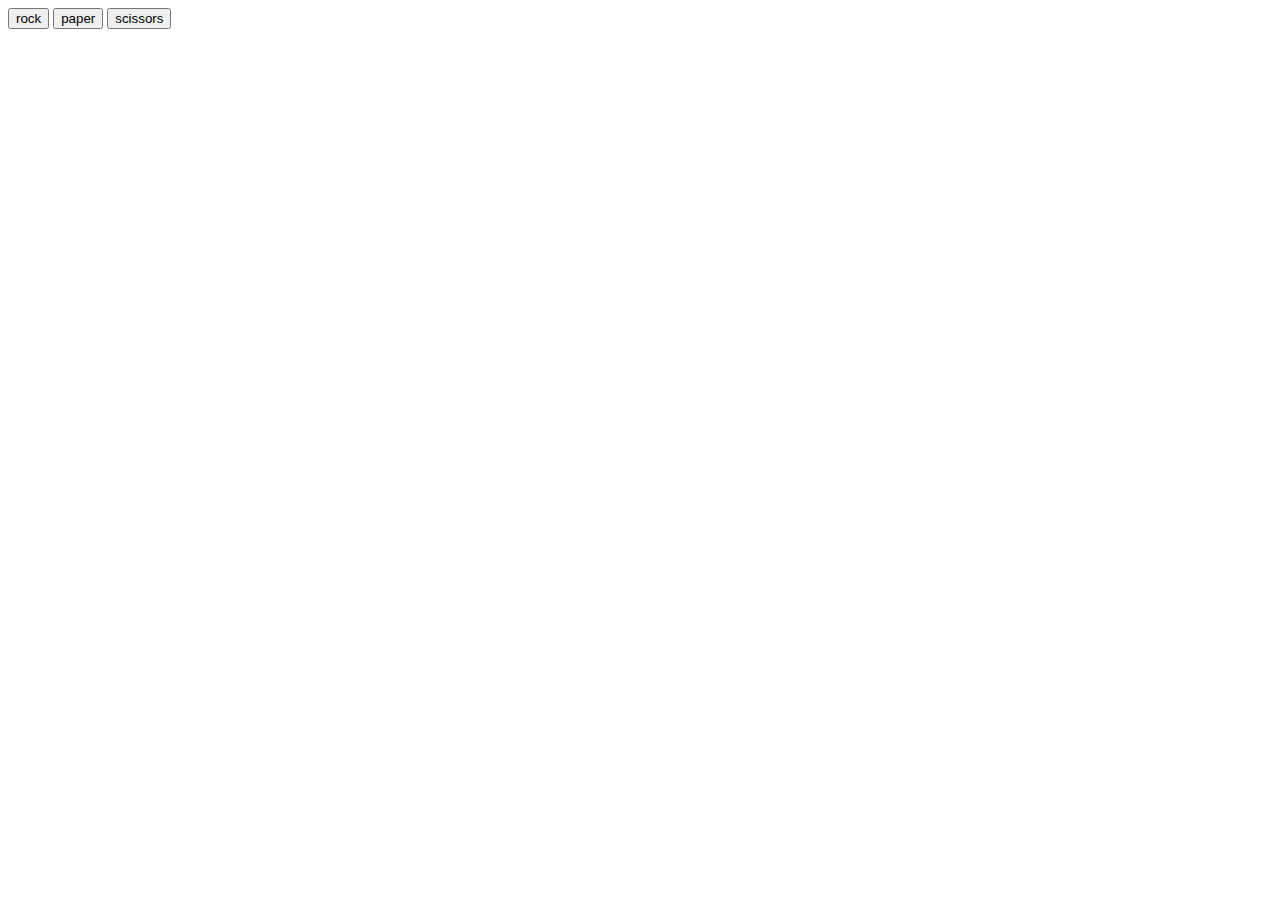
==== index.html @ a650ae30 "added buttons" ====
<!DOCTYPE html>
<html>
 <head>
     <link rel="stylesheet" href="styles.css">
     <title>Rock, Papers, Scissors</title>
 </head>
 <body>
     <button id='rock' onclick='playRound(rock.innerHTML)'class='pSelection' type='button'>rock</button>
     <button id='paper'onclick='playRound(paper.innerHTML)'class='pSelection' type='button'>paper</button>
     <button id='scissors'onclick='playRound(scissors.innerHTML)' class='pSelection' type='button'>scissors</button>
     <script>
        var computerScore = 0;
        var userScore = 0;
        
    


        
         const rock = document.querySelector('#rock'); //calls the buttons individually
         const paper = document.querySelector('#paper');
         const scissors = document.querySelector('#scissors');
         var buttons = document.querySelectorAll('.pSelection');//Calls ALL the buttons (player selection)

         function playRound(playerSelection){ // compares values.
         var myArray = ['rock', 'paper', 'scissors']; 
         var computerSelection = myArray[Math.random() * myArray.length | 0]; // gets a random value out of RPS. 
         var playCapitalized = computerSelection.charAt(0).toUpperCase() + computerSelection.slice(1); 
         
         var draw = "Computer chose: " + playCapitalized + ". It's a draw."+ " " ;
         var lose = "Computer chose: " + playCapitalized + ". You've lost!" + " ";
         var win = "Computer chose: " + playCapitalized + ". You've won!" + " "; 

            if (playerSelection == 'rock') {
                if (computerSelection == 'rock'){
                     result = draw + "Computer: " + computerScore + ' ' + 'You: ' + userScore ;
                }
                else if (computerSelection == 'paper') {  
                   result = lose + "Computer: " + (++computerScore) + ' ' + 'You: ' + userScore ;
                }
                else {
                   result = win + "Computer: " + computerScore + ' ' + 'You: ' + (++userScore);
                }
                alert(result);
             }

            else if (playerSelection == 'paper') {
                    if (computerSelection == 'paper'){
                      result = draw + "Computer: " + computerScore + ' ' + 'You: ' + userScore ;
                    }
                else if (computerSelection == 'scissors') {
                     result = lose + "Computer: " + (++computerScore) + ' ' + 'You: ' + userScore ;
                    }
                else {
                      result = win + "Computer: " + computerScore + ' ' + 'You: ' + (++userScore);
                }
                 alert(result);
                }
            
            else if (playerSelection == 'scissors') {
                if (computerSelection == 'scissors') {
                    result = draw + "Computer: " + computerScore + ' ' + 'You: ' + userScore ;
                    }
                else if (computerSelection == 'rock') {    
                     result = lose + "Computer: " + (++computerScore) + ' ' + 'You: ' + userScore ;
                }
                else {
                      result = win + "Computer: " + computerScore + ' ' + 'You: ' + (++userScore);
                }
                 alert(result);
              }
            
            else {
                alert("That's not a valid option. Choose Rock, Paper or Scissors.");
            }
           } 
          



           
     </script>
 </body>
</html>
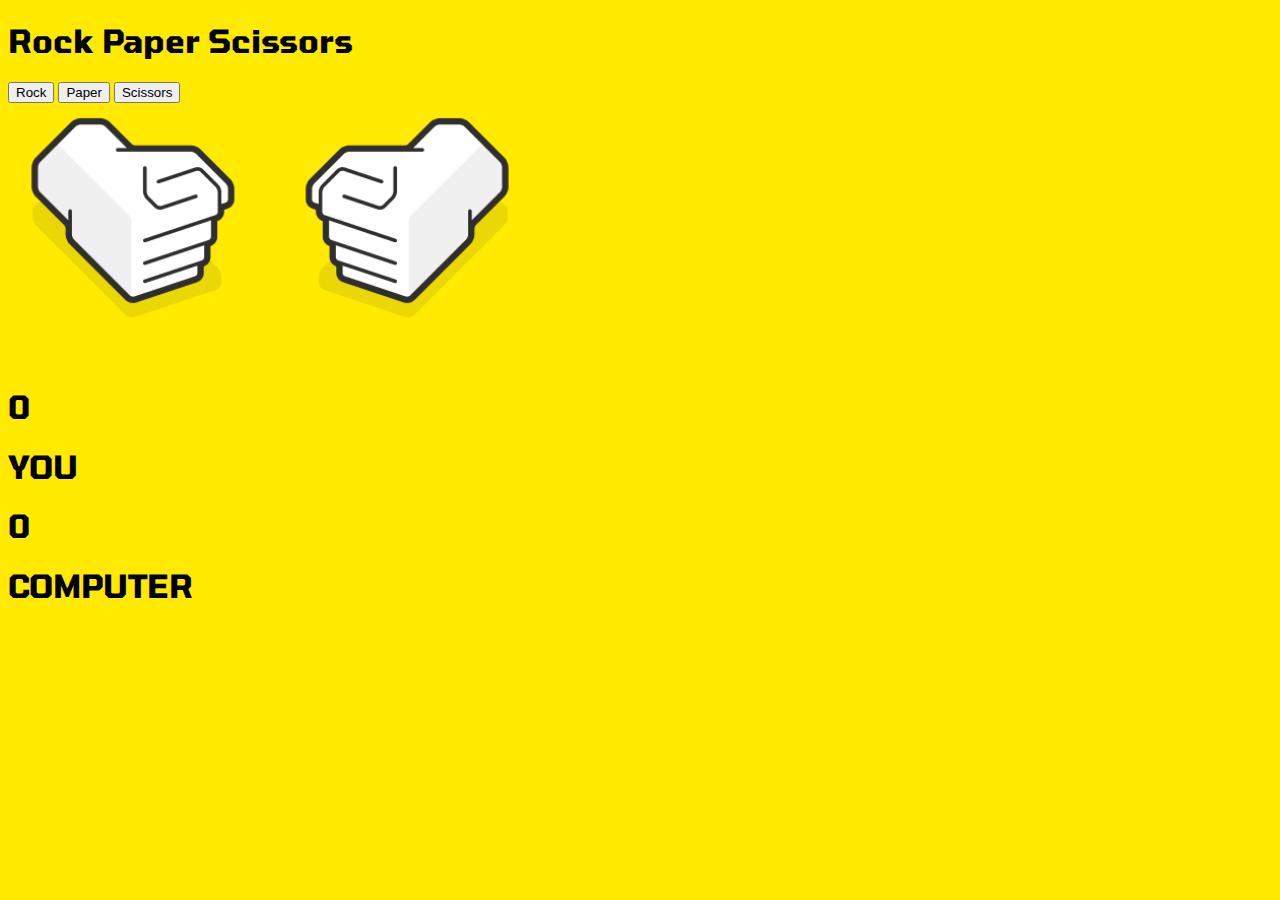
==== commit bbc27121: "added images and more javascript code" ====
--- a/index.html
+++ b/index.html
@@ -2,75 +2,164 @@
 <html>
  <head>
      <link rel="stylesheet" href="styles.css">
+     <link href="https://fonts.googleapis.com/css?family=Tomorrow&display=swap" rel="stylesheet"> 
      <title>Rock, Papers, Scissors</title>
  </head>
  <body>
-     <button id='rock' onclick='playRound(rock.innerHTML)'class='pSelection' type='button'>rock</button>
-     <button id='paper'onclick='playRound(paper.innerHTML)'class='pSelection' type='button'>paper</button>
-     <button id='scissors'onclick='playRound(scissors.innerHTML)' class='pSelection' type='button'>scissors</button>
+     <header class='header'>
+         <h1>Rock Paper Scissors</h1>
+     </header>
+     <div class='options'>
+        <button id='rock' onclick='playRound(rock.innerHTML)'class='pSelection' type='button'>Rock</button>
+        <button id='paper'onclick='playRound(paper.innerHTML)'class='pSelection' type='button'>Paper</button>
+        <button id='scissors'onclick='playRound(scissors.innerHTML)' class='pSelection' type='button'>Scissors</button>
+     </div>
+     <div class='images'>
+         <img id='userHand' src='rock-left.png' width="260"
+            height="260">
+         <img id='computerHand' src="rock-right.png" width="260"
+            height="260">
+     </div>
+     <h3 class='message'></h3>
+     <div class='scoreBoard'>
+         <h1 id='userScore'>0</h1>
+         <div id='user'><h1>YOU</h1></div>
+         <h1 id='computerScore'>0</h1>
+         <div id='computer'><h1>COMPUTER</h1></div>
+     </div>
      <script>
-        var computerScore = 0;
-        var userScore = 0;
         
-    
 
+        var computerScore = document.querySelector('#computerScore');
+        var userScore = document.querySelector('#userScore');
 
-        
          const rock = document.querySelector('#rock'); //calls the buttons individually
          const paper = document.querySelector('#paper');
          const scissors = document.querySelector('#scissors');
-         var buttons = document.querySelectorAll('.pSelection');//Calls ALL the buttons (player selection)
+        
+         var message = document.querySelector('.message');
 
          function playRound(playerSelection){ // compares values.
          var myArray = ['rock', 'paper', 'scissors']; 
          var computerSelection = myArray[Math.random() * myArray.length | 0]; // gets a random value out of RPS. 
-         var playCapitalized = computerSelection.charAt(0).toUpperCase() + computerSelection.slice(1); 
+         var playCapitalized = computerSelection.charAt(0).toUpperCase() + computerSelection.slice(1);//Capitalizes computerScore 
          
          var draw = "Computer chose: " + playCapitalized + ". It's a draw."+ " " ;
          var lose = "Computer chose: " + playCapitalized + ". You've lost!" + " ";
          var win = "Computer chose: " + playCapitalized + ". You've won!" + " "; 
+         
+         var handUser = [
+             'rock-left.png',
+             'paper-left.png',
+             'scissors-left.png'
+         ];
 
+         var handComputer = [
+             'rock-right.png',
+             'paper-right.png',
+             'scissors-right.png'
+         ]
+         // array from user and computer hand positions
+
+         function changeHands (selection,player){
+            var userImage = document.getElementById('userHand');
+            var computerImage= document.getElementById('computerHand');
+            
+            if (player == 'user'){
+                switch (selection) {
+                case 'rock':
+                userImage.src = handUser[0];
+                break;
+                case 'paper':
+                userImage.src = handUser[1];
+                break;
+                case 'scissors':
+                userImage.src = handUser[2];
+                break;
+              }
+            }
+
+            else if (player == 'computer') {
+                switch (selection) {
+                case 'rock':
+                computerImage.src = handComputer[0];
+                break;
+                case 'paper':
+                computerImage.src = handComputer[1];
+                break;
+                case 'scissors':
+                computerImage.src = handComputer[2];
+                break;
+             }
+            }
+        }
+         playerSelection = playerSelection.toLowerCase();//converts HTML text compatible with function (lowerCase)
+           
             if (playerSelection == 'rock') {
                 if (computerSelection == 'rock'){
-                     result = draw + "Computer: " + computerScore + ' ' + 'You: ' + userScore ;
+                     result = draw;
+                     changeHands('rock', 'computer');
+                     changeHands('rock', 'user');
                 }
                 else if (computerSelection == 'paper') {  
-                   result = lose + "Computer: " + (++computerScore) + ' ' + 'You: ' + userScore ;
+                   result = lose;
+                   computerScore.innerHTML++;
+                   changeHands('paper', 'computer');
+                   changeHands('rock', 'user');
                 }
                 else {
-                   result = win + "Computer: " + computerScore + ' ' + 'You: ' + (++userScore);
+                   result = win;
+                   userScore.innerHTML++;
+                   changeHands('scissors', 'computer');
+                   changeHands('rock', 'user');
                 }
-                alert(result);
+                message.innerHTML = result;
              }
 
             else if (playerSelection == 'paper') {
                     if (computerSelection == 'paper'){
-                      result = draw + "Computer: " + computerScore + ' ' + 'You: ' + userScore ;
+                      result = draw;
+                      changeHands('paper', 'computer');
+                      changeHands('paper', 'user');
                     }
                 else if (computerSelection == 'scissors') {
-                     result = lose + "Computer: " + (++computerScore) + ' ' + 'You: ' + userScore ;
+                     result = lose;
+                     computerScore.innerHTML++;
+                     changeHands('scissors', 'computer');
+                     changeHands('paper', 'user');
                     }
                 else {
-                      result = win + "Computer: " + computerScore + ' ' + 'You: ' + (++userScore);
+                      result = win;
+                      userScore.innerHTML++;
+                      changeHands('rock', 'computer');
+                      changeHands('paper', 'user');
                 }
-                 alert(result);
+                 message.innerHTML = result;
                 }
             
             else if (playerSelection == 'scissors') {
                 if (computerSelection == 'scissors') {
-                    result = draw + "Computer: " + computerScore + ' ' + 'You: ' + userScore ;
+                    result = draw;
+                    changeHands('scissors', 'computer');
+                    changeHands('scissors', 'user');
                     }
                 else if (computerSelection == 'rock') {    
-                     result = lose + "Computer: " + (++computerScore) + ' ' + 'You: ' + userScore ;
+                     result = lose;
+                     computerScore.innerHTML++;
+                     changeHands('rock', 'computer');
+                     changeHands('scissors', 'user');
                 }
                 else {
-                      result = win + "Computer: " + computerScore + ' ' + 'You: ' + (++userScore);
+                      result = win;
+                      userScore.innerHTML++;
+                      changeHands('paper', 'computer');
+                      changeHands('scissors', 'user');
                 }
-                 alert(result);
+                 message.innerHTML = result;
               }
             
             else {
-                alert("That's not a valid option. Choose Rock, Paper or Scissors.");
+
             }
            } 
           
--- a/styles.css
+++ b/styles.css
@@ -0,0 +1,4 @@
+html {
+    background-color: #FFEA00;
+    font-family: 'Tomorrow', sans-serif;
+}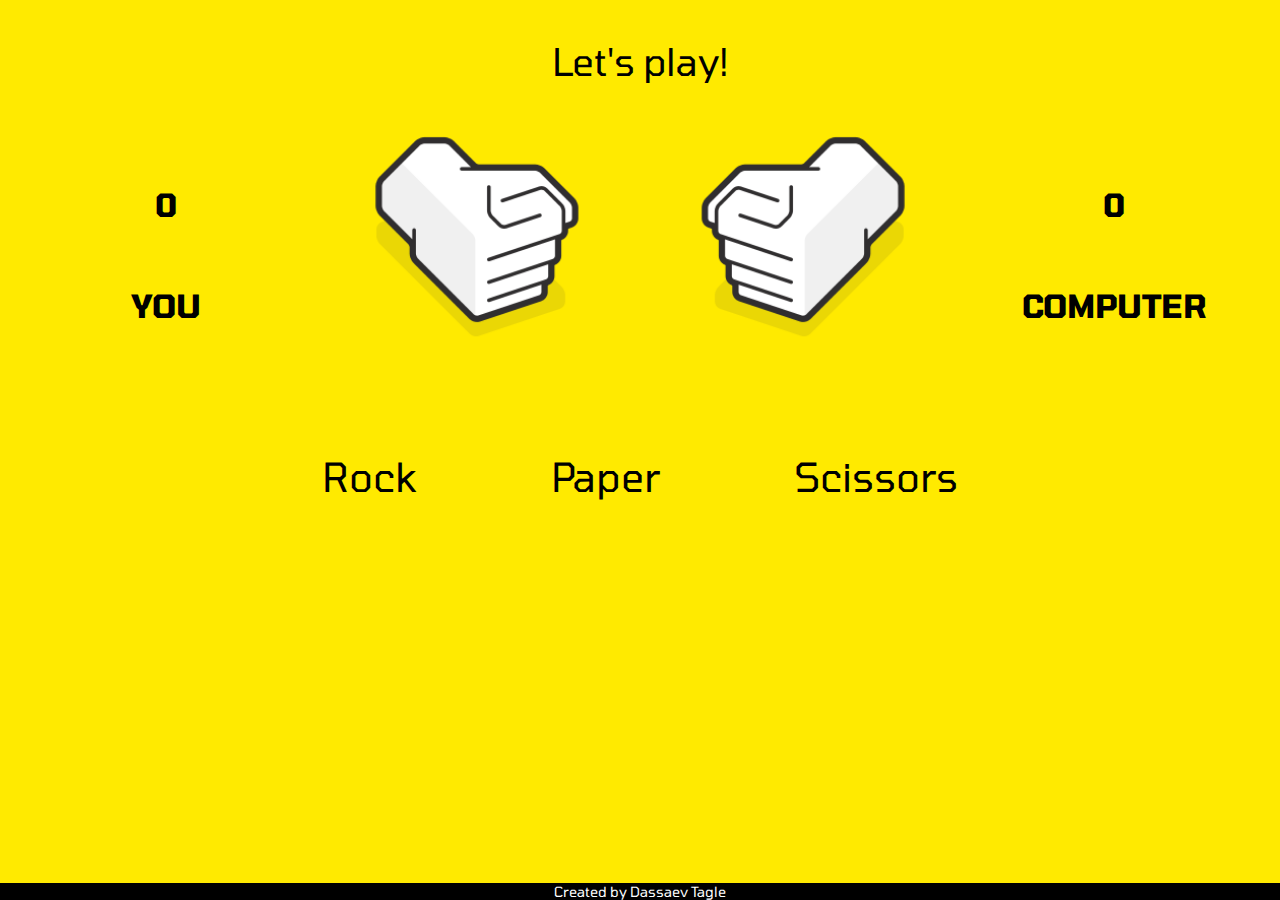
==== commit f868f68d: "Almost finished" ====
--- a/index.html
+++ b/index.html
@@ -6,32 +6,36 @@
      <title>Rock, Papers, Scissors</title>
  </head>
  <body>
-     <header class='header'>
-         <h1>Rock Paper Scissors</h1>
-     </header>
+     <p class='message'>Let's play!</p>
+     <div class='images'>
+         <div class='box'>
+         <h1 class='score user' id='userScore'>0</h1>
+         <div class='score user' id='user'><h1>YOU</h1></div>
+        </div>
+        <div class='box'>
+         <img id='userHand' src='rock-left.png' width="260"
+            height="260">
+        </div>
+        <div class='box'>
+         <img id='computerHand' src="rock-right.png" width="260"
+            height="260">
+        </div>
+        <div class='box'>
+         <h1 class='score computer' id='computerScore'>0</h1>
+         <div class='score computer' id='computer'><h1>COMPUTER</h1></div>
+        </div>
+        </div>
      <div class='options'>
         <button id='rock' onclick='playRound(rock.innerHTML)'class='pSelection' type='button'>Rock</button>
         <button id='paper'onclick='playRound(paper.innerHTML)'class='pSelection' type='button'>Paper</button>
         <button id='scissors'onclick='playRound(scissors.innerHTML)' class='pSelection' type='button'>Scissors</button>
      </div>
-     <div class='images'>
-         <img id='userHand' src='rock-left.png' width="260"
-            height="260">
-         <img id='computerHand' src="rock-right.png" width="260"
-            height="260">
-     </div>
-     <h3 class='message'></h3>
-     <div class='scoreBoard'>
-         <h1 id='userScore'>0</h1>
-         <div id='user'><h1>YOU</h1></div>
-         <h1 id='computerScore'>0</h1>
-         <div id='computer'><h1>COMPUTER</h1></div>
-     </div>
+     <footer>Created by Dassaev Tagle</footer>
      <script>
         
 
-        var computerScore = document.querySelector('#computerScore');
-        var userScore = document.querySelector('#userScore');
+         var computerScore = document.querySelector('#computerScore');
+         var userScore = document.querySelector('#userScore');
 
          const rock = document.querySelector('#rock'); //calls the buttons individually
          const paper = document.querySelector('#paper');
@@ -44,9 +48,9 @@
          var computerSelection = myArray[Math.random() * myArray.length | 0]; // gets a random value out of RPS. 
          var playCapitalized = computerSelection.charAt(0).toUpperCase() + computerSelection.slice(1);//Capitalizes computerScore 
          
-         var draw = "Computer chose: " + playCapitalized + ". It's a draw."+ " " ;
-         var lose = "Computer chose: " + playCapitalized + ". You've lost!" + " ";
-         var win = "Computer chose: " + playCapitalized + ". You've won!" + " "; 
+         var draw = 'DRAW';
+         var lose = 'COMPUTER WINS';
+         var win = 'YOU WIN'; 
          
          var handUser = [
              'rock-left.png',
@@ -61,6 +65,7 @@
          ]
          // array from user and computer hand positions
 
+        // function that changes the images
          function changeHands (selection,player){
             var userImage = document.getElementById('userHand');
             var computerImage= document.getElementById('computerHand');
@@ -100,18 +105,21 @@
                      result = draw;
                      changeHands('rock', 'computer');
                      changeHands('rock', 'user');
+                     message.style.color = 'white';
                 }
                 else if (computerSelection == 'paper') {  
                    result = lose;
                    computerScore.innerHTML++;
                    changeHands('paper', 'computer');
                    changeHands('rock', 'user');
+                   message.style.color = '#FF1A1A';
                 }
                 else {
                    result = win;
                    userScore.innerHTML++;
                    changeHands('scissors', 'computer');
                    changeHands('rock', 'user');
+                   message.style.color = 'green';
                 }
                 message.innerHTML = result;
              }
@@ -121,18 +129,21 @@
                       result = draw;
                       changeHands('paper', 'computer');
                       changeHands('paper', 'user');
+                      message.style.color = 'white';
                     }
                 else if (computerSelection == 'scissors') {
                      result = lose;
                      computerScore.innerHTML++;
                      changeHands('scissors', 'computer');
                      changeHands('paper', 'user');
+                     message.style.color = '#FF1A1A';
                     }
                 else {
                       result = win;
                       userScore.innerHTML++;
                       changeHands('rock', 'computer');
                       changeHands('paper', 'user');
+                      message.style.color = 'green';
                 }
                  message.innerHTML = result;
                 }
@@ -142,18 +153,21 @@
                     result = draw;
                     changeHands('scissors', 'computer');
                     changeHands('scissors', 'user');
+                    message.style.color = 'white';
                     }
                 else if (computerSelection == 'rock') {    
                      result = lose;
                      computerScore.innerHTML++;
                      changeHands('rock', 'computer');
                      changeHands('scissors', 'user');
+                     message.style.color = '#FF1A1A';
                 }
                 else {
                       result = win;
                       userScore.innerHTML++;
                       changeHands('paper', 'computer');
                       changeHands('scissors', 'user');
+                      message.style.color = 'green';
                 }
                  message.innerHTML = result;
               }
@@ -162,11 +176,6 @@
 
             }
            } 
-          
-
-
-
-           
      </script>
  </body>
 </html>--- a/styles.css
+++ b/styles.css
@@ -1,4 +1,72 @@
 html {
     background-color: #FFEA00;
     font-family: 'Tomorrow', sans-serif;
-}+}
+
+.header {
+    text-align: center;
+}
+.message{
+    text-align: center;
+    font-size: 38px;
+}
+
+.images {
+    text-align: center;
+}
+.box {
+    float: left;
+    width: 25%;
+    height: 30%;
+  }
+.images::after{
+    content: "";
+    clear: both;
+    display: table;
+}
+.score{
+    margin-top: 20%;
+}
+
+.options {
+    text-align: center;
+}
+.pSelection {
+    background-color: #FFEA00;
+    font-family: 'Tomorrow', sans-serif;
+    border: none;
+    color: black;
+    padding: 5%;
+    text-decoration: none;
+    border-radius: 4px;
+    border-color: white;
+    display: inline-block;
+    font-size: 40px;
+    margin: 4px 2px;
+    cursor: pointer;
+  }
+
+  #rock:active {
+    background-color: #FFEA00;
+    transform: translateY(9px);
+  }
+
+  #scissors:active {
+    background-color: #FFEA00;
+    transform: translateY(9px);
+  }
+  #paper:active {
+    background-color: #FFEA00;
+    transform: translateY(9px);
+  }
+  
+  footer{
+      text-align: center;
+      font-size: 14px;
+      position: fixed;
+      left: 0;
+      bottom: 0;
+      width: 100%;
+      background-color: black;
+      color: white;
+  }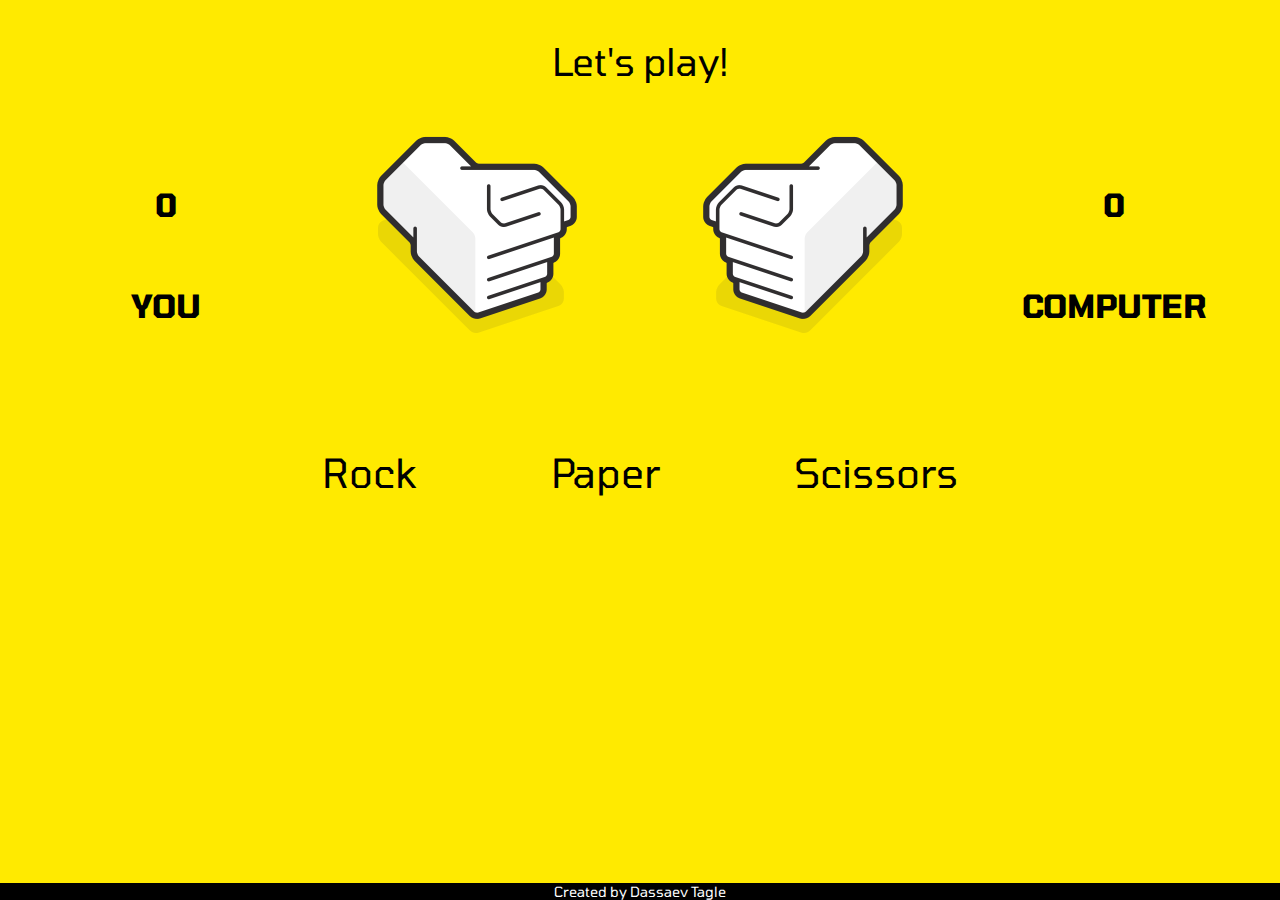
==== commit 9f13ab11: "." ====
--- a/index.html
+++ b/index.html
@@ -3,6 +3,7 @@
  <head>
      <link rel="stylesheet" href="styles.css">
      <link href="https://fonts.googleapis.com/css?family=Tomorrow&display=swap" rel="stylesheet"> 
+     <link rel='icon' href='rock-left.png'>
      <title>Rock, Papers, Scissors</title>
  </head>
  <body>
@@ -13,12 +14,10 @@
          <div class='score user' id='user'><h1>YOU</h1></div>
         </div>
         <div class='box'>
-         <img id='userHand' src='rock-left.png' width="260"
-            height="260">
+         <img id='userHand' src='rock-left.png' >
         </div>
         <div class='box'>
-         <img id='computerHand' src="rock-right.png" width="260"
-            height="260">
+         <img id='computerHand' src="rock-right.png" >
         </div>
         <div class='box'>
          <h1 class='score computer' id='computerScore'>0</h1>
@@ -30,7 +29,7 @@
         <button id='paper'onclick='playRound(paper.innerHTML)'class='pSelection' type='button'>Paper</button>
         <button id='scissors'onclick='playRound(scissors.innerHTML)' class='pSelection' type='button'>Scissors</button>
      </div>
-     <footer>Created by Dassaev Tagle</footer>
+     <footer><a id='github' target='_blank' href='https://github.com/dassaevtagle'>Created by Dassaev Tagle</a></footer>
      <script>
         
 
@@ -51,6 +50,8 @@
          var draw = 'DRAW';
          var lose = 'COMPUTER WINS';
          var win = 'YOU WIN'; 
+         
+
          
          var handUser = [
              'rock-left.png',
--- a/styles.css
+++ b/styles.css
@@ -69,4 +69,13 @@
       width: 100%;
       background-color: black;
       color: white;
+  }
+
+  #github{
+      color: white;
+      text-decoration: none;
+  }
+  #github:visited{
+      color: white;
+      text-decoration: none;
   }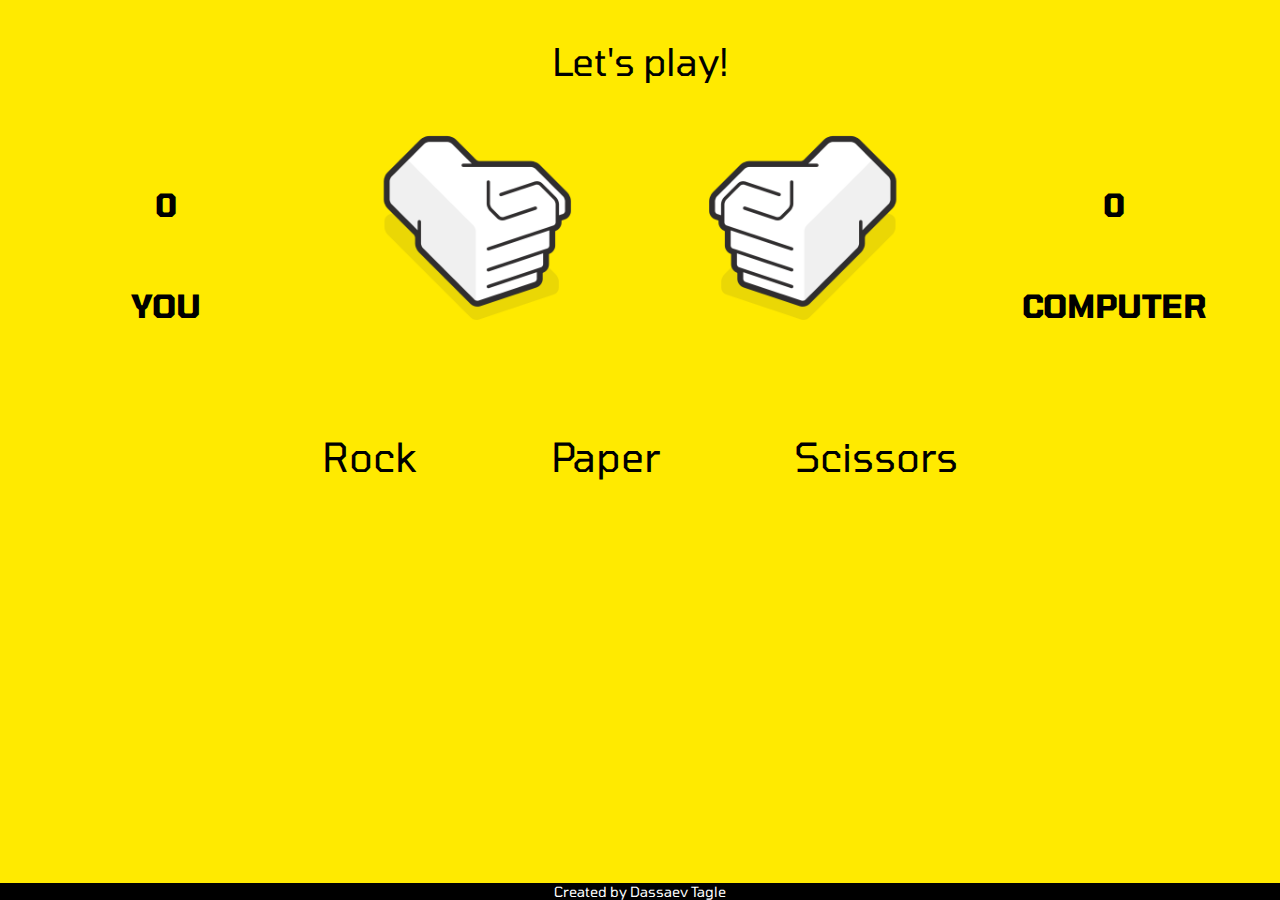
==== commit 895af165: "." ====
--- a/index.html
+++ b/index.html
@@ -14,10 +14,12 @@
          <div class='score user' id='user'><h1>YOU</h1></div>
         </div>
         <div class='box'>
-         <img id='userHand' src='rock-left.png' >
+         <img id='userHand' src='rock-left.png' width="240"
+            height="240">
         </div>
         <div class='box'>
-         <img id='computerHand' src="rock-right.png" >
+         <img id='computerHand' src="rock-right.png" width="240"
+            height="240">
         </div>
         <div class='box'>
          <h1 class='score computer' id='computerScore'>0</h1>
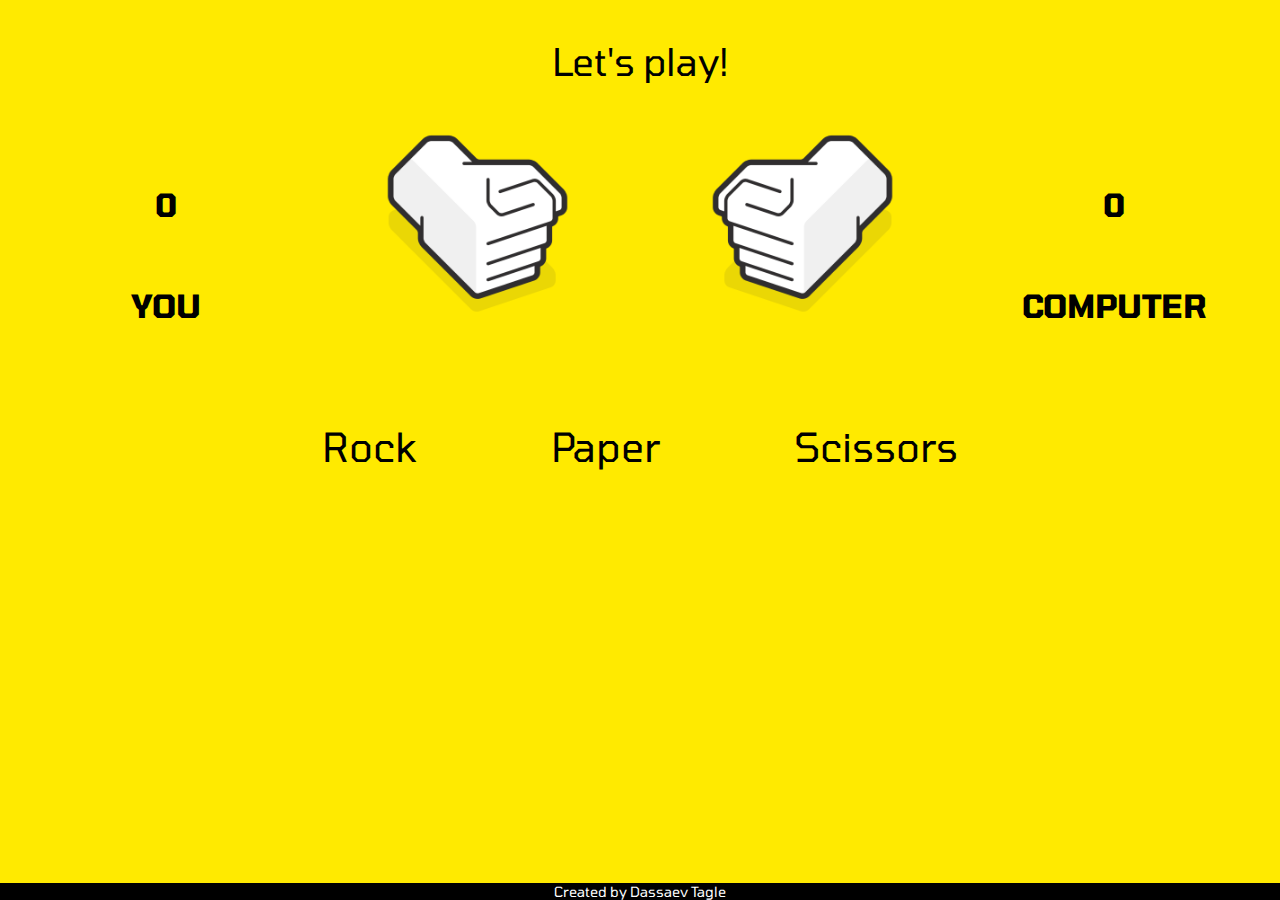
==== commit 79019936: "." ====
--- a/index.html
+++ b/index.html
@@ -14,12 +14,12 @@
          <div class='score user' id='user'><h1>YOU</h1></div>
         </div>
         <div class='box'>
-         <img id='userHand' src='rock-left.png' width="240"
-            height="240">
+         <img id='userHand' src='rock-left.png' width="230"
+            height="230">
         </div>
         <div class='box'>
-         <img id='computerHand' src="rock-right.png" width="240"
-            height="240">
+         <img id='computerHand' src="rock-right.png" width="230"
+            height="230">
         </div>
         <div class='box'>
          <h1 class='score computer' id='computerScore'>0</h1>
